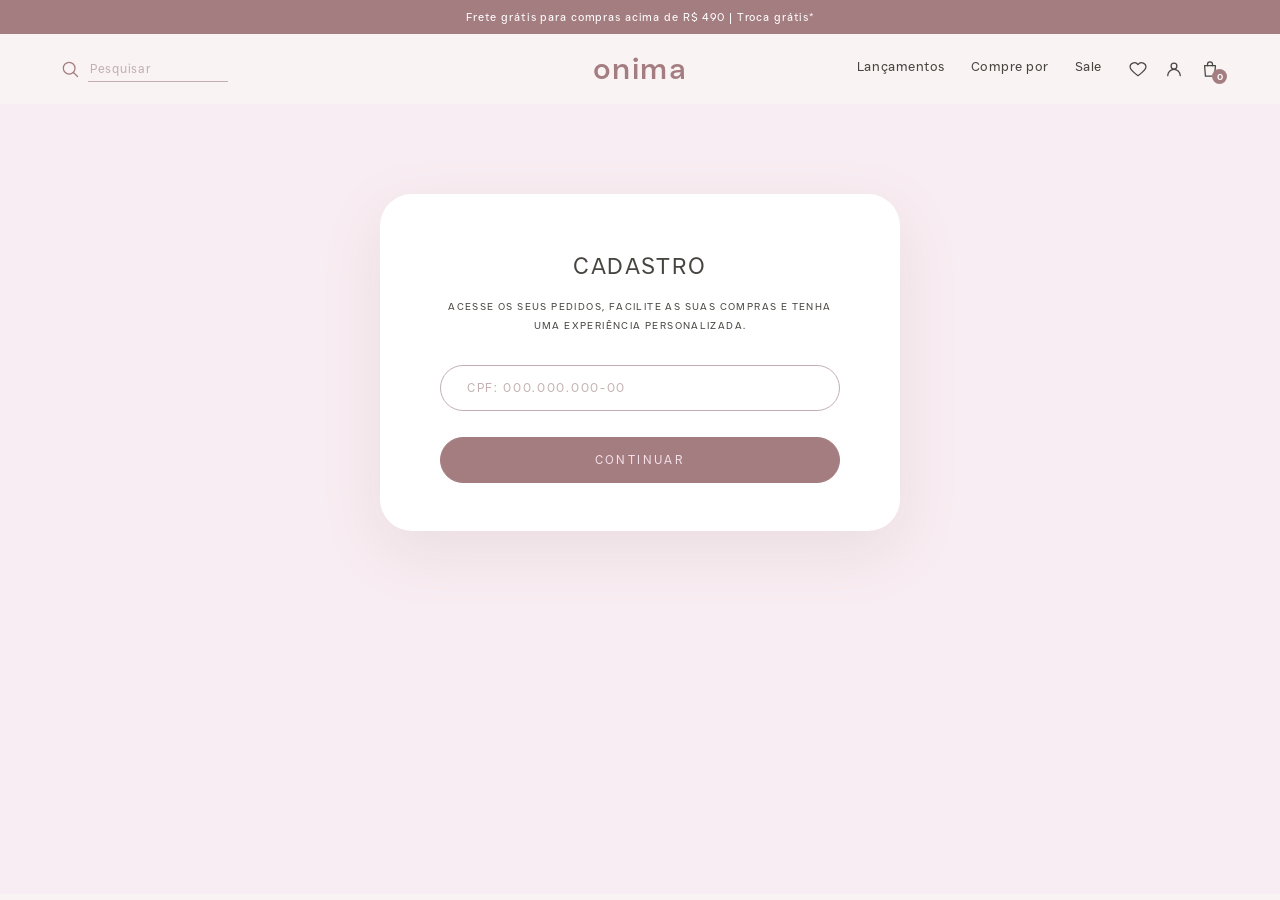
==== cadastro.html @ b6c3aeb2 "Site Onima - versao inicial" ====
<!DOCTYPE html>
<html lang="pt-BR">
<head>
  <meta charset="UTF-8">
  <meta name="viewport" content="width=device-width, initial-scale=1.0">
  <title>Cadastro — ONIMA</title>
  <meta name="description" content="Crie sua conta ONIMA e tenha uma experiência personalizada.">
  <link rel="icon" href="data:image/svg+xml,%3Csvg xmlns='http://www.w3.org/2000/svg' viewBox='0 0 32 32'%3E%3Ccircle cx='16' cy='16' r='13' fill='none' stroke='%23A47D80' stroke-width='3'/%3E%3C/svg%3E">
  <link rel="stylesheet" href="css/style.css">
</head>
<body>

  <!-- SECTION: announcement-bar -->
  <div class="on-topbar">Frete grátis para compras acima de R$ 490 | Troca grátis*</div>

  <!-- SECTION: header -->
  <header class="on-header">
    <div class="on-container on-header__inner">
      <div class="on-header__left">
        <button class="on-iconbtn on-burger" type="button" aria-label="Abrir menu" data-menu-open>
          <svg class="on-icon" viewBox="0 0 24 24" fill="none" stroke="currentColor" stroke-width="1.5" stroke-linecap="round"><line x1="4" y1="7" x2="20" y2="7"/><line x1="4" y1="12" x2="20" y2="12"/><line x1="4" y1="17" x2="20" y2="17"/></svg>
        </button>
        <form class="on-search" role="search" onsubmit="return false;">
          <button class="on-iconbtn" type="submit" aria-label="Pesquisar">
            <svg class="on-icon" viewBox="0 0 24 24" fill="none" stroke="currentColor" stroke-width="1.5" stroke-linecap="round"><circle cx="11" cy="11" r="7"/><line x1="16.5" y1="16.5" x2="21" y2="21"/></svg>
          </button>
          <input class="on-search__input" type="search" placeholder="Pesquisar" aria-label="Pesquisar">
        </form>
      </div>

      <a class="on-logo" href="index.html">onima</a>

      <div class="on-header__right">
        <nav class="on-nav" aria-label="Navegação principal">
          <a class="on-nav__link" href="drop.html">Lançamentos</a>
          <a class="on-nav__link" href="drop.html">Compre por</a>
          <a class="on-nav__link" href="drop.html">Sale</a>
        </nav>
        <div class="on-header__icons">
          <a class="on-iconbtn" href="#" aria-label="Favoritos">
            <svg class="on-icon" viewBox="0 0 24 24" fill="none" stroke="currentColor" stroke-width="1.5" stroke-linecap="round" stroke-linejoin="round"><path d="M12 20s-7.1-4.7-9.3-9.1A5.2 5.2 0 0 1 12 6.7a5.2 5.2 0 0 1 9.3 4.2C19.1 15.3 12 20 12 20z"/></svg>
          </a>
          <button class="on-iconbtn on-iconbtn--user" type="button" aria-label="Minha conta" data-drawer-open="account">
            <svg class="on-icon" viewBox="0 0 24 24" fill="none" stroke="currentColor" stroke-width="1.5" stroke-linecap="round"><circle cx="12" cy="8.5" r="3.5"/><path d="M4.5 20a7.5 7.5 0 0 1 15 0"/></svg>
          </button>
          <button class="on-iconbtn" type="button" aria-label="Sacola" data-drawer-open="cart">
            <svg class="on-icon" viewBox="0 0 24 24" fill="none" stroke="currentColor" stroke-width="1.5" stroke-linecap="round" stroke-linejoin="round"><path d="M5.5 8h13l-1 12.5h-11L5.5 8z"/><path d="M9 8V6.3a3 3 0 0 1 6 0V8"/></svg>
            <span class="on-cart-count">0</span>
          </button>
        </div>
      </div>
    </div>
  </header>

  <!-- SECTION: mobile-menu -->
  <div class="on-menu" aria-hidden="true">
    <div class="on-menu__head">
      <span class="on-menu__title">Menu</span>
      <button class="on-iconbtn on-menu__close" type="button" aria-label="Fechar menu" data-menu-close>
        <svg class="on-icon" viewBox="0 0 24 24" fill="none" stroke="currentColor" stroke-width="1.5" stroke-linecap="round"><line x1="5" y1="5" x2="19" y2="19"/><line x1="19" y1="5" x2="5" y2="19"/></svg>
      </button>
    </div>

    <div class="on-menu__body" data-accordion-group>
      <div class="on-accordion is-open">
        <button class="on-accordion__trigger" type="button">
          Coleção
          <svg class="on-icon on-icon--chevron" viewBox="0 0 24 24" fill="none" stroke="currentColor" stroke-width="1.5" stroke-linecap="round" stroke-linejoin="round"><path d="M6 9l6 6 6-6"/></svg>
        </button>
        <div class="on-accordion__panel">
          <div>
            <ul class="on-menu__links">
              <li><a href="drop.html">Ver tudo</a></li>
              <li><a href="drop.html">Leggings</a></li>
              <li><a href="drop.html">Tops</a></li>
              <li><a href="drop.html">Saias e Shorts</a></li>
              <li><a href="drop.html">Blusas</a></li>
              <li><a href="drop.html">Jaquetas</a></li>
            </ul>
            <a class="on-menu__banner" href="drop.html">
              <img src="assets/img/menu-drop.jpg" alt="Drop 01 — modelo de costas com body Onima">
              <span class="on-menu__banner-content">
                <span class="on-eyebrow">Drop 01</span>
                <span class="on-menu__banner-title">A forma, quando precisa, torna-se presença.</span>
                <span class="on-btn on-btn--outline-light">Explorar</span>
              </span>
            </a>
          </div>
        </div>
      </div>

      <div class="on-accordion">
        <button class="on-accordion__trigger" type="button">
          Lookbook
          <svg class="on-icon on-icon--chevron" viewBox="0 0 24 24" fill="none" stroke="currentColor" stroke-width="1.5" stroke-linecap="round" stroke-linejoin="round"><path d="M6 9l6 6 6-6"/></svg>
        </button>
        <div class="on-accordion__panel">
          <div>
            <ul class="on-menu__links">
              <li><a href="journal.html">Journal</a></li>
              <li><a href="sobre.html">Sobre a Onima</a></li>
            </ul>
          </div>
        </div>
      </div>

      <div class="on-accordion">
        <button class="on-accordion__trigger" type="button">
          Journal
          <svg class="on-icon on-icon--chevron" viewBox="0 0 24 24" fill="none" stroke="currentColor" stroke-width="1.5" stroke-linecap="round" stroke-linejoin="round"><path d="M6 9l6 6 6-6"/></svg>
        </button>
        <div class="on-accordion__panel">
          <div>
            <ul class="on-menu__links">
              <li><a href="journal.html">Movimento</a></li>
              <li><a href="journal.html">Arquitetura</a></li>
              <li><a href="journal.html">Cotidiano</a></li>
            </ul>
          </div>
        </div>
      </div>

      <div class="on-accordion">
        <button class="on-accordion__trigger" type="button">
          Sobre a Onima
          <svg class="on-icon on-icon--chevron" viewBox="0 0 24 24" fill="none" stroke="currentColor" stroke-width="1.5" stroke-linecap="round" stroke-linejoin="round"><path d="M6 9l6 6 6-6"/></svg>
        </button>
        <div class="on-accordion__panel">
          <div>
            <ul class="on-menu__links">
              <li><a href="sobre.html">Nossa história</a></li>
              <li><a href="sobre.html">Nossos tecidos</a></li>
            </ul>
          </div>
        </div>
      </div>

      <div class="on-accordion">
        <button class="on-accordion__trigger" type="button">
          Atendimento
          <svg class="on-icon on-icon--chevron" viewBox="0 0 24 24" fill="none" stroke="currentColor" stroke-width="1.5" stroke-linecap="round" stroke-linejoin="round"><path d="M6 9l6 6 6-6"/></svg>
        </button>
        <div class="on-accordion__panel">
          <div>
            <ul class="on-menu__links">
              <li><a href="#">Trocas e Devoluções</a></li>
              <li><a href="#">Perguntas Frequentes</a></li>
              <li><a href="#">Fale Conosco</a></li>
              <li><a href="#">Meus Pedidos</a></li>
            </ul>
          </div>
        </div>
      </div>
    </div>

    <div class="on-menu__footer">
      <a href="#">
        <svg class="on-icon" viewBox="0 0 24 24" fill="none" stroke="currentColor" stroke-width="1.5" stroke-linecap="round"><circle cx="11" cy="11" r="7"/><line x1="16.5" y1="16.5" x2="21" y2="21"/></svg>
        Busca
      </a>
      <a href="#" data-drawer-open="account">
        <svg class="on-icon" viewBox="0 0 24 24" fill="none" stroke="currentColor" stroke-width="1.5" stroke-linecap="round"><circle cx="12" cy="8.5" r="3.5"/><path d="M4.5 20a7.5 7.5 0 0 1 15 0"/></svg>
        Minha conta
      </a>
      <a href="#">
        <svg class="on-icon" viewBox="0 0 24 24" fill="none" stroke="currentColor" stroke-width="1.5" stroke-linecap="round" stroke-linejoin="round"><path d="M21 12a8 8 0 1 0-3.1 6.3L21 19l-.8-3.1A8 8 0 0 0 21 12z"/><line x1="9" y1="11" x2="15" y2="11"/></svg>
        Fale conosco
      </a>
    </div>
  </div>

  <main>

    <!-- SECTION: cadastro -->
    <section class="on-auth">
      <div class="on-auth__card" data-reveal>
        <h1 class="on-auth__title">Cadastro</h1>
        <p class="on-auth__sub">Acesse os seus pedidos, facilite as suas compras e tenha uma experiência personalizada.</p>
        <form class="on-auth__form" data-form="cadastro" novalidate>
          <input class="on-input-pill" type="text" name="cpf" inputmode="numeric" autocomplete="off" data-mask="cpf" placeholder="CPF: 000.000.000-00" aria-label="CPF">
          <p class="on-auth__error" role="alert"></p>
          <button class="on-btn on-btn--solid on-btn--pill on-auth__submit" type="submit">Continuar</button>
          <p class="on-auth__success" role="status">CPF validado com sucesso.</p>
        </form>
      </div>
    </section>

  </main>

  <!-- SECTION: overlay -->
  <div class="on-overlay" aria-hidden="true"></div>

  <!-- SECTION: drawer-sacola -->
  <aside class="on-drawer on-drawer--cart" data-drawer="cart" aria-hidden="true" aria-label="Resumo da sacola">
    <div class="on-drawer__head">
      <h2 class="on-drawer__title">Resumo da Sacola</h2>
      <button class="on-iconbtn" type="button" aria-label="Fechar" data-drawer-close>
        <svg class="on-icon" viewBox="0 0 24 24" fill="none" stroke="currentColor" stroke-width="1.5" stroke-linecap="round"><line x1="5" y1="5" x2="19" y2="19"/><line x1="19" y1="5" x2="5" y2="19"/></svg>
      </button>
    </div>
    <div class="on-cart__invite">
      <span class="on-cart__invite-icon" aria-hidden="true">
        <svg class="on-icon" viewBox="0 0 24 24" fill="none" stroke="currentColor" stroke-width="1.5" stroke-linecap="round" stroke-linejoin="round"><path d="M10 4H5.5v16H10"/><path d="M9 12h11"/><path d="M16.5 8.5 20 12l-3.5 3.5"/></svg>
      </span>
      <p>Entre ou cadastre-se para acessar sua sacola no app e no site com mais praticidade.</p>
    </div>
    <p class="on-cart__count-label">Sua sacola tem: <span data-cart-label>0 itens</span></p>
    <div class="on-cart__items" data-cart-items></div>
    <div class="on-cart__empty" data-cart-empty hidden>
      <p>Sua sacola está vazia.</p>
      <a class="on-btn on-btn--outline on-btn--pill" href="drop.html">Continuar comprando</a>
    </div>
    <div class="on-cart__footer">
      <div class="on-cart__subtotal">
        <span class="on-cart__subtotal-label">Subtotal</span>
        <span class="on-cart__subtotal-value" data-cart-subtotal>R$ 0,00</span>
      </div>
      <p class="on-cart__note">Você poderá <strong>calcular o frete</strong> e visualizar mais benefícios ao <strong>fechar o pedido</strong></p>
      <button class="on-btn on-btn--pill on-cart__checkout" type="button">Fechar o Pedido</button>
    </div>
    <div class="on-menu__footer">
      <a href="#">
        <svg class="on-icon" viewBox="0 0 24 24" fill="none" stroke="currentColor" stroke-width="1.5" stroke-linecap="round"><circle cx="11" cy="11" r="7"/><line x1="16.5" y1="16.5" x2="21" y2="21"/></svg>
        Busca
      </a>
      <a href="login.html">
        <svg class="on-icon" viewBox="0 0 24 24" fill="none" stroke="currentColor" stroke-width="1.5" stroke-linecap="round"><circle cx="12" cy="8.5" r="3.5"/><path d="M4.5 20a7.5 7.5 0 0 1 15 0"/></svg>
        Minha conta
      </a>
      <a href="#">
        <svg class="on-icon" viewBox="0 0 24 24" fill="none" stroke="currentColor" stroke-width="1.5" stroke-linecap="round" stroke-linejoin="round"><path d="M21 12a8 8 0 1 0-3.1 6.3L21 19l-.8-3.1A8 8 0 0 0 21 12z"/><line x1="9" y1="11" x2="15" y2="11"/></svg>
        Fale conosco
      </a>
    </div>
  </aside>

  <!-- SECTION: drawer-conta -->
  <aside class="on-drawer on-drawer--account" data-drawer="account" aria-hidden="true" aria-label="Entre ou cadastre-se">
    <div class="on-drawer__head on-drawer__head--end">
      <button class="on-iconbtn" type="button" aria-label="Fechar" data-drawer-close>
        <svg class="on-icon" viewBox="0 0 24 24" fill="none" stroke="currentColor" stroke-width="1.5" stroke-linecap="round"><line x1="5" y1="5" x2="19" y2="19"/><line x1="19" y1="5" x2="5" y2="19"/></svg>
      </button>
    </div>
    <div class="on-account__intro">
      <span class="on-account__avatar" aria-hidden="true">
        <svg class="on-icon" viewBox="0 0 24 24" fill="none" stroke="currentColor" stroke-width="1.5" stroke-linecap="round"><circle cx="12" cy="8.5" r="3.5"/><path d="M4.5 20a7.5 7.5 0 0 1 15 0"/></svg>
      </span>
      <div>
        <p class="on-account__title">Entre ou cadastre-se</p>
        <p class="on-account__sub">Seus pedidos, favoritos, conta...</p>
      </div>
    </div>
    <div class="on-account__actions">
      <a class="on-btn on-btn--solid on-btn--pill" href="login.html">Entrar</a>
      <a class="on-btn on-btn--outline on-btn--pill" href="cadastro.html">Criar conta</a>
    </div>
    <a class="on-account__banner" href="journal.html">
      <img src="assets/img/journal.jpg" alt="Onima Journal — bailarina na barra em foto preto e branco">
      <span class="on-account__banner-content">
        <span class="on-account__banner-title">Onima Journal</span>
        <span class="on-account__banner-text">Movimento, arquitetura e cotidiano.</span>
      </span>
    </a>
    <div class="on-drawer__accordions" data-accordion-group>
      <div class="on-accordion">
        <button class="on-accordion__trigger" type="button">
          Lookbook
          <svg class="on-icon on-icon--chevron" viewBox="0 0 24 24" fill="none" stroke="currentColor" stroke-width="1.5" stroke-linecap="round" stroke-linejoin="round"><path d="M6 9l6 6 6-6"/></svg>
        </button>
        <div class="on-accordion__panel">
          <div>
            <ul class="on-menu__links">
              <li><a href="journal.html">Journal</a></li>
              <li><a href="sobre.html">Sobre a Onima</a></li>
            </ul>
          </div>
        </div>
      </div>
      <div class="on-accordion">
        <button class="on-accordion__trigger" type="button">
          Journal
          <svg class="on-icon on-icon--chevron" viewBox="0 0 24 24" fill="none" stroke="currentColor" stroke-width="1.5" stroke-linecap="round" stroke-linejoin="round"><path d="M6 9l6 6 6-6"/></svg>
        </button>
        <div class="on-accordion__panel">
          <div>
            <ul class="on-menu__links">
              <li><a href="journal.html">Movimento</a></li>
              <li><a href="journal.html">Arquitetura</a></li>
              <li><a href="journal.html">Cotidiano</a></li>
            </ul>
          </div>
        </div>
      </div>
      <div class="on-accordion">
        <button class="on-accordion__trigger" type="button">
          Sobre a Onima
          <svg class="on-icon on-icon--chevron" viewBox="0 0 24 24" fill="none" stroke="currentColor" stroke-width="1.5" stroke-linecap="round" stroke-linejoin="round"><path d="M6 9l6 6 6-6"/></svg>
        </button>
        <div class="on-accordion__panel">
          <div>
            <ul class="on-menu__links">
              <li><a href="sobre.html">Nossa história</a></li>
              <li><a href="sobre.html">Nossos tecidos</a></li>
            </ul>
          </div>
        </div>
      </div>
      <div class="on-accordion">
        <button class="on-accordion__trigger" type="button">
          Atendimento
          <svg class="on-icon on-icon--chevron" viewBox="0 0 24 24" fill="none" stroke="currentColor" stroke-width="1.5" stroke-linecap="round" stroke-linejoin="round"><path d="M6 9l6 6 6-6"/></svg>
        </button>
        <div class="on-accordion__panel">
          <div>
            <ul class="on-menu__links">
              <li><a href="#">Trocas e Devoluções</a></li>
              <li><a href="#">Perguntas Frequentes</a></li>
              <li><a href="#">Fale Conosco</a></li>
              <li><a href="#">Meus Pedidos</a></li>
            </ul>
          </div>
        </div>
      </div>
    </div>
    <div class="on-menu__footer">
      <a href="#">
        <svg class="on-icon" viewBox="0 0 24 24" fill="none" stroke="currentColor" stroke-width="1.5" stroke-linecap="round"><circle cx="11" cy="11" r="7"/><line x1="16.5" y1="16.5" x2="21" y2="21"/></svg>
        Busca
      </a>
      <a href="login.html">
        <svg class="on-icon" viewBox="0 0 24 24" fill="none" stroke="currentColor" stroke-width="1.5" stroke-linecap="round"><circle cx="12" cy="8.5" r="3.5"/><path d="M4.5 20a7.5 7.5 0 0 1 15 0"/></svg>
        Minha conta
      </a>
      <a href="#">
        <svg class="on-icon" viewBox="0 0 24 24" fill="none" stroke="currentColor" stroke-width="1.5" stroke-linecap="round" stroke-linejoin="round"><path d="M21 12a8 8 0 1 0-3.1 6.3L21 19l-.8-3.1A8 8 0 0 0 21 12z"/><line x1="9" y1="11" x2="15" y2="11"/></svg>
        Fale conosco
      </a>
    </div>
  </aside>

  <script src="js/main.js"></script>
</body>
</html>
---- css/style.css ----
/* ============================================================
   ONIMA — style.css
   Paleta e tipografia da marca. Classes prefixadas com `on-`
   para portar com segurança para o tema da Nuvemshop.
   ============================================================ */

/* ---------- FONTES ---------- */
@font-face {
  font-family: 'JUST Sans';
  src: url('../assets/fonts/JUSTSans-ExLight.woff2') format('woff2'),
       url('../assets/fonts/JUSTSans-ExLight.woff') format('woff');
  font-weight: 200;
  font-style: normal;
  font-display: swap;
}
@font-face {
  font-family: 'JUST Sans';
  src: url('../assets/fonts/JUSTSans-Light.woff2') format('woff2'),
       url('../assets/fonts/JUSTSans-Light.woff') format('woff');
  font-weight: 300;
  font-style: normal;
  font-display: swap;
}
@font-face {
  font-family: 'JUST Sans';
  src: url('../assets/fonts/JUSTSans-Regular.woff2') format('woff2'),
       url('../assets/fonts/JUSTSans-Regular.woff') format('woff');
  font-weight: 400;
  font-style: normal;
  font-display: swap;
}
@font-face {
  font-family: 'JUST Sans';
  src: url('../assets/fonts/JUSTSans-Medium.woff2') format('woff2'),
       url('../assets/fonts/JUSTSans-Medium.woff') format('woff');
  font-weight: 500;
  font-style: normal;
  font-display: swap;
}
@font-face {
  font-family: 'JUST Sans';
  src: url('../assets/fonts/JUSTSans-SemiBold.woff2') format('woff2'),
       url('../assets/fonts/JUSTSans-SemiBold.woff') format('woff');
  font-weight: 600;
  font-style: normal;
  font-display: swap;
}
@font-face {
  font-family: 'JUST Sans';
  src: url('../assets/fonts/JUSTSans-Bold.woff2') format('woff2'),
       url('../assets/fonts/JUSTSans-Bold.woff') format('woff');
  font-weight: 700;
  font-style: normal;
  font-display: swap;
}
@font-face {
  font-family: 'JUST Sans';
  src: url('../assets/fonts/JUSTSans-ExBold.woff2') format('woff2'),
       url('../assets/fonts/JUSTSans-ExBold.woff') format('woff');
  font-weight: 800;
  font-style: normal;
  font-display: swap;
}
@font-face {
  font-family: 'Kalihan';
  src: url('../assets/fonts/Kalihan.otf') format('opentype'),
       url('../assets/fonts/Kalihan.ttf') format('truetype');
  font-weight: 400;
  font-style: normal;
  font-display: swap;
}

/* ---------- VARIÁVEIS ---------- */
:root {
  --soft-pink: #F6E1EA;
  --rosy: #A47D80;
  --onima: #C3AFB1;
  --off-white: #F9F4F3;
  --black: #474540;

  --font-sans: 'JUST Sans', 'Helvetica Neue', Arial, sans-serif;
  --font-script: 'Kalihan', cursive;

  --container: 1240px;
  --gutter: 40px;
  --section-y: 100px;
  --ease: 0.3s ease;
}

/* ---------- RESET / BASE ---------- */
*, *::before, *::after { box-sizing: border-box; }

html { scroll-behavior: smooth; }

body {
  margin: 0;
  font-family: var(--font-sans);
  font-size: 15px;
  font-weight: 400;
  line-height: 1.65;
  color: var(--black);
  background: var(--off-white);
  -webkit-font-smoothing: antialiased;
}

body.on-lock { overflow: hidden; }

img { display: block; max-width: 100%; }

a { color: inherit; text-decoration: none; transition: color var(--ease), opacity var(--ease); }

button {
  font-family: inherit;
  background: none;
  border: 0;
  padding: 0;
  cursor: pointer;
  color: inherit;
}

input {
  font-family: inherit;
}

h1, h2, h3, h4, p { margin: 0; }

.on-container {
  max-width: var(--container);
  margin: 0 auto;
  padding-left: var(--gutter);
  padding-right: var(--gutter);
}

.on-section { padding: var(--section-y) 0 0; }

.on-icon { display: block; width: 22px; height: 22px; }

/* Títulos de seção — caixa alta e espaçamento generoso */
.on-title {
  font-size: 24px;
  font-weight: 400;
  letter-spacing: 0.18em;
  text-transform: uppercase;
}

.on-eyebrow {
  font-size: 11px;
  font-weight: 500;
  letter-spacing: 0.25em;
  text-transform: uppercase;
}

/* Frases de destaque emocional — Kalihan */
.on-script {
  font-family: var(--font-script);
  font-weight: 400;
  line-height: 1.15;
}

/* Botões */
.on-btn {
  display: inline-flex;
  align-items: center;
  justify-content: center;
  gap: 10px;
  font-size: 12px;
  letter-spacing: 0.2em;
  text-transform: uppercase;
  padding: 12px 30px;
  transition: background var(--ease), color var(--ease), border-color var(--ease);
}

.on-btn--outline {
  border: 1px solid var(--rosy);
  color: var(--rosy);
  background: transparent;
}
.on-btn--outline:hover { background: var(--rosy); color: #fff; }

.on-btn--outline-light {
  border: 1px solid rgba(255, 255, 255, 0.85);
  color: #fff;
  background: transparent;
}
.on-btn--outline-light:hover { background: rgba(255, 255, 255, 0.92); color: var(--rosy); }

.on-btn--solid {
  background: var(--rosy);
  color: #fff;
  border: 1px solid var(--rosy);
}
.on-btn--solid:hover { background: #91696c; border-color: #91696c; }

.on-link-underline {
  font-size: 11px;
  letter-spacing: 0.18em;
  text-transform: uppercase;
  text-decoration: underline;
  text-underline-offset: 4px;
}
.on-link-underline:hover { color: var(--rosy); }

/* Animação de entrada das seções */
[data-reveal] {
  opacity: 0;
  transform: translateY(24px);
  transition: opacity 0.7s ease, transform 0.7s ease;
}
[data-reveal].is-visible {
  opacity: 1;
  transform: none;
}

@media (prefers-reduced-motion: reduce) {
  html { scroll-behavior: auto; }
  [data-reveal] { opacity: 1; transform: none; transition: none; }
}

/* ============================================================
   HEADER
   ============================================================ */
.on-topbar {
  background: var(--rosy);
  color: #fff;
  text-align: center;
  font-size: 11px;
  letter-spacing: 0.08em;
  padding: 8px 16px;
}

.on-header {
  position: sticky;
  top: 0;
  z-index: 60;
  background: var(--off-white);
  transition: background var(--ease), box-shadow var(--ease);
}

/* Header fixo: fundo Soft Pink translúcido ao rolar */
.on-header.is-scrolled {
  background: rgba(246, 225, 234, 0.82);
  -webkit-backdrop-filter: blur(10px);
  backdrop-filter: blur(10px);
  box-shadow: 0 1px 0 rgba(71, 69, 64, 0.05);
}

.on-header__inner {
  display: grid;
  grid-template-columns: 1fr auto 1fr;
  align-items: center;
  height: 70px;
}

.on-header__left {
  display: flex;
  align-items: center;
  gap: 12px;
}

.on-search {
  display: flex;
  align-items: center;
  gap: 8px;
  color: var(--black);
}
.on-search .on-icon { width: 18px; height: 18px; color: var(--rosy); }
.on-search__input {
  border: 0;
  border-bottom: 1px solid var(--onima);
  background: transparent;
  padding: 4px 2px;
  width: 140px;
  font-size: 12px;
  letter-spacing: 0.06em;
  color: var(--black);
  outline: none;
  transition: border-color var(--ease);
}
.on-search__input::placeholder { color: var(--onima); }
.on-search__input:focus { border-color: var(--rosy); }

.on-logo {
  font-size: 30px;
  font-weight: 500;
  letter-spacing: 0.05em;
  color: var(--rosy);
  text-transform: lowercase;
  line-height: 1;
}
.on-logo:hover { color: var(--rosy); opacity: 0.85; }

.on-header__right {
  display: flex;
  align-items: center;
  justify-content: flex-end;
  gap: 26px;
}

.on-nav {
  display: flex;
  align-items: center;
  gap: 26px;
}
.on-nav__link {
  font-size: 13px;
  letter-spacing: 0.04em;
  color: var(--black);
  padding-bottom: 3px;
  border-bottom: 1px solid transparent;
}
.on-nav__link:hover { color: var(--rosy); }
.on-nav__link.is-active {
  color: var(--rosy);
  border-bottom-color: var(--rosy);
}

.on-header__icons {
  display: flex;
  align-items: center;
  gap: 16px;
}

.on-iconbtn {
  position: relative;
  display: inline-flex;
  color: var(--black);
  transition: color var(--ease);
}
.on-iconbtn:hover { color: var(--rosy); }
.on-iconbtn .on-icon { width: 20px; height: 20px; }

.on-cart-count {
  position: absolute;
  right: -7px;
  bottom: -5px;
  min-width: 15px;
  height: 15px;
  padding: 0 3px;
  border-radius: 999px;
  background: var(--rosy);
  color: #fff;
  font-size: 9px;
  font-weight: 600;
  line-height: 15px;
  text-align: center;
}

.on-burger { display: none; }

/* ============================================================
   MENU MOBILE (overlay full-screen)
   ============================================================ */
.on-menu {
  position: fixed;
  inset: 0;
  z-index: 100;
  background: var(--off-white);
  display: flex;
  flex-direction: column;
  overflow-y: auto;
  visibility: hidden;
  opacity: 0;
  transform: translateX(-24px);
  transition: opacity 0.35s ease, transform 0.35s ease, visibility 0s linear 0.35s;
}
.on-menu.is-open {
  visibility: visible;
  opacity: 1;
  transform: none;
  transition: opacity 0.35s ease, transform 0.35s ease;
}

.on-menu__head {
  display: flex;
  align-items: center;
  justify-content: space-between;
  padding: 26px 24px 10px;
}
.on-menu__title {
  font-size: 16px;
  letter-spacing: 0.35em;
  text-transform: uppercase;
  color: var(--black);
}
.on-menu__close { color: var(--black); }
.on-menu__close .on-icon { width: 24px; height: 24px; }

.on-menu__body {
  padding: 0 24px;
  flex: 1;
}

.on-menu .on-accordion { border-bottom: 1px solid rgba(164, 125, 128, 0.28); }

.on-menu .on-accordion__trigger {
  display: flex;
  align-items: center;
  justify-content: space-between;
  width: 100%;
  padding: 20px 0;
  font-size: 22px;
  font-weight: 300;
  letter-spacing: 0.08em;
  text-transform: uppercase;
  color: var(--rosy);
  text-align: left;
}
.on-menu .on-accordion__trigger .on-icon {
  width: 18px;
  height: 18px;
  color: var(--rosy);
}

.on-menu__links {
  list-style: none;
  margin: 0;
  padding: 4px 0 18px;
}
.on-menu__links a {
  display: block;
  padding: 8px 0;
  font-size: 13px;
  letter-spacing: 0.16em;
  text-transform: uppercase;
  color: var(--black);
}
.on-menu__links a:hover { color: var(--rosy); }

.on-menu__banner {
  position: relative;
  margin: 6px 0 26px;
  overflow: hidden;
}
.on-menu__banner img {
  width: 100%;
  aspect-ratio: 223 / 100;
  object-fit: cover;
}
.on-menu__banner-content {
  position: absolute;
  inset: 0;
  display: flex;
  flex-direction: column;
  justify-content: center;
  gap: 12px;
  padding: 20px 24px;
  color: #fff;
}
.on-menu__banner-content .on-eyebrow { color: rgba(255, 255, 255, 0.9); }
.on-menu__banner-title {
  font-size: 19px;
  font-weight: 400;
  letter-spacing: 0.02em;
  line-height: 1.35;
  text-transform: uppercase;
  max-width: 300px;
}
.on-menu__banner-content .on-btn { align-self: flex-start; padding: 9px 22px; }

.on-menu__footer {
  background: var(--rosy);
  padding: 26px 24px 34px;
}
.on-menu__footer a {
  display: flex;
  align-items: center;
  gap: 12px;
  padding: 9px 0;
  color: #fff;
  font-size: 13px;
  letter-spacing: 0.18em;
  text-transform: uppercase;
}
.on-menu__footer .on-icon { width: 18px; height: 18px; }

/* ============================================================
   ACCORDION (comportamento genérico)
   ============================================================ */
.on-accordion__panel {
  display: grid;
  grid-template-rows: 0fr;
  transition: grid-template-rows 0.35s ease;
}
.on-accordion__panel > * { overflow: hidden; }
.on-accordion.is-open > .on-accordion__panel { grid-template-rows: 1fr; }

.on-accordion__trigger .on-icon--chevron { transition: transform 0.35s ease; }
.on-accordion.is-open > .on-accordion__trigger .on-icon--chevron { transform: rotate(180deg); }

/* ============================================================
   HERO
   ============================================================ */
.on-hero { position: relative; }

.on-hero__img {
  width: 100%;
  aspect-ratio: 2 / 1;
  max-height: 660px;
  object-fit: cover;
  object-position: center 20%;
}

/* Overlay suave para leitura do texto */
.on-hero::after {
  content: '';
  position: absolute;
  inset: 0;
  background: linear-gradient(90deg, rgba(249, 244, 243, 0.28) 0%, rgba(249, 244, 243, 0) 55%);
  pointer-events: none;
}

.on-hero--plain::after { content: none; }

.on-hero__content {
  position: absolute;
  z-index: 2;
  left: max(var(--gutter), calc((100% - var(--container)) / 2 + var(--gutter)));
  top: 50%;
  transform: translateY(-50%);
  max-width: 360px;
}

.on-hero__content .on-eyebrow { color: var(--black); }

.on-hero__title {
  font-size: 58px;
  color: var(--black);
  margin: 18px 0 20px;
}

.on-hero__text {
  font-size: 15px;
  color: #fff;
  max-width: 300px;
  margin-bottom: 30px;
}

/* ============================================================
   CARDS DE CATEGORIA
   ============================================================ */
.on-cats {
  display: grid;
  grid-template-columns: repeat(4, 1fr);
  gap: 26px;
}

.on-cat-card {
  display: flex;
  align-items: center;
  gap: 6px;
  background: var(--soft-pink);
  border-radius: 6px 60px 6px 6px; /* canto superior-direito arredondado grande */
  padding: 12px 16px;
  min-height: 128px;
  transition: background var(--ease), transform var(--ease);
}
.on-cat-card:hover { background: #f2d7e2; transform: translateY(-3px); }

.on-cat-card__media {
  flex: 0 0 44%;
  display: flex;
  align-items: center;
  justify-content: center;
  height: 104px;
}
.on-cat-card__media img {
  height: 100%;
  width: 100%;
  object-fit: contain;
  mix-blend-mode: multiply;
}

.on-cat-card__label {
  flex: 1;
  text-align: center;
  font-size: 11px;
  letter-spacing: 0.16em;
  text-transform: uppercase;
  color: var(--black);
}

/* ============================================================
   MANIFESTO
   ============================================================ */
.on-manifesto { text-align: center; }
.on-manifesto .on-title { color: var(--black); }
.on-manifesto__text {
  max-width: 560px;
  margin: 26px auto 0;
  color: var(--rosy);
  font-size: 15px;
}

/* ============================================================
   BANNERS (dupla + faixas)
   ============================================================ */
.on-duo {
  display: grid;
  grid-template-columns: 1fr 1fr;
  gap: 28px;
}

.on-banner {
  position: relative;
  display: block;
  overflow: hidden;
}
.on-banner img {
  width: 100%;
  aspect-ratio: 159 / 100;
  object-fit: cover;
  transition: transform 0.7s ease;
}
.on-banner:hover img { transform: scale(1.05); }

.on-banner__label {
  position: absolute;
  left: 0;
  right: 0;
  bottom: 9%;
  text-align: center;
  color: #fff;
  font-size: 20px;
  font-weight: 400;
  letter-spacing: 0.22em;
  text-transform: uppercase;
  text-shadow: 0 1px 14px rgba(71, 69, 64, 0.35);
}

/* Faixa horizontal (Do estúdio à cidade / Onima Journal) */
.on-strip {
  position: relative;
  overflow: hidden;
}
.on-strip__img {
  width: 100%;
  aspect-ratio: 9 / 2;
  object-fit: cover;
}
.on-strip::after {
  content: '';
  position: absolute;
  inset: 0;
  background: linear-gradient(90deg, rgba(71, 69, 64, 0.38) 0%, rgba(71, 69, 64, 0) 55%);
  pointer-events: none;
}
.on-strip__content {
  position: absolute;
  z-index: 2;
  left: 5%;
  top: 50%;
  transform: translateY(-50%);
  color: #fff;
  max-width: 420px;
}
.on-strip__title {
  font-size: 24px;
  font-weight: 400;
  letter-spacing: 0.2em;
  text-transform: uppercase;
}
.on-strip__text {
  margin-top: 12px;
  font-size: 14px;
  color: rgba(255, 255, 255, 0.92);
}
.on-strip__content .on-link-underline {
  display: inline-block;
  margin-top: 16px;
  color: #fff;
}
.on-strip__content .on-link-underline:hover { color: var(--soft-pink); }

/* ============================================================
   VITRINE DE PRODUTOS
   ============================================================ */
.on-script-title {
  font-family: var(--font-script);
  font-size: 42px;
  font-weight: 400;
  text-align: center;
  color: var(--black);
  line-height: 1.1;
}

.on-products {
  display: grid;
  grid-template-columns: repeat(4, 1fr);
  gap: 28px;
}

.on-product-card { display: block; }

.on-product-card__media { overflow: hidden; background: var(--soft-pink); }
.on-product-card__media img {
  width: 100%;
  aspect-ratio: 1 / 1;
  object-fit: cover;
  object-position: center 18%;
  transition: transform 0.7s ease;
}
.on-product-card:hover .on-product-card__media img { transform: scale(1.04); }

.on-product-card__name {
  margin-top: 16px;
  font-size: 11px;
  font-weight: 500;
  letter-spacing: 0.12em;
  text-transform: uppercase;
  color: var(--black);
}
.on-product-card:hover .on-product-card__name { color: var(--rosy); }

.on-product-card__price {
  margin-top: 6px;
  font-size: 13px;
  color: var(--onima);
}

.on-product-card__meta {
  margin-top: 6px;
  font-size: 10px;
  letter-spacing: 0.14em;
  text-transform: uppercase;
  color: var(--black);
}

/* ============================================================
   MATÉRIA E CONSTRUÇÃO (split 50/50)
   ============================================================ */
.on-split {
  display: grid;
  grid-template-columns: 1fr 1fr;
}
.on-split__img {
  width: 100%;
  height: 100%;
  object-fit: cover;
}
.on-split__content {
  background: var(--soft-pink);
  display: flex;
  flex-direction: column;
  align-items: center;
  justify-content: center;
  text-align: center;
  gap: 20px;
  padding: 72px 48px;
}
.on-split__content .on-eyebrow { color: var(--rosy); }
.on-split__title { font-size: 34px; color: var(--black); }
.on-split__text {
  max-width: 380px;
  font-size: 14px;
  color: var(--black);
}
.on-split__content .on-link-underline { color: var(--rosy); }

/* ============================================================
   NEWSLETTER
   ============================================================ */
.on-news {
  background: var(--rosy);
  color: #fff;
}
.on-news__inner {
  display: grid;
  grid-template-columns: minmax(220px, 1fr) minmax(300px, 1.4fr) auto;
  align-items: center;
  gap: 48px;
  padding-top: 56px;
  padding-bottom: 56px;
}
.on-news__title {
  font-size: 21px;
  font-weight: 400;
  letter-spacing: 0.22em;
  text-transform: uppercase;
  color: rgba(71, 69, 64, 0.55);
}
.on-news__text {
  margin-top: 12px;
  font-size: 14px;
  color: rgba(255, 255, 255, 0.92);
}
.on-news__form {
  display: flex;
  align-items: flex-end;
  gap: 22px;
  flex-wrap: wrap;
}
.on-news__input {
  flex: 1;
  min-width: 200px;
  background: transparent;
  border: 0;
  border-bottom: 1px solid rgba(255, 255, 255, 0.75);
  padding: 8px 2px;
  font-size: 12px;
  letter-spacing: 0.18em;
  color: #fff;
  outline: none;
}
.on-news__input::placeholder {
  color: rgba(255, 255, 255, 0.75);
  text-transform: uppercase;
}
.on-news__input:focus { border-color: #fff; }
.on-news__form .on-btn { padding: 10px 24px; }
.on-news__msg {
  margin-top: 14px;
  font-size: 12px;
  letter-spacing: 0.06em;
  color: #fff;
  visibility: hidden;
}
.on-news__msg.is-visible { visibility: visible; }
.on-news__msg.is-error { color: #ffd9d9; }
.on-news__mark { color: rgba(255, 255, 255, 0.85); }
.on-news__mark .on-icon { width: 62px; height: 62px; }

/* ============================================================
   FOOTER
   ============================================================ */
.on-footer { padding-top: var(--section-y); }

.on-footer__grid {
  display: grid;
  grid-template-columns: 1.5fr 1fr 1fr 1.2fr 0.8fr;
  gap: 40px;
}

.on-footer__logo {
  font-size: 52px;
  font-weight: 400;
  letter-spacing: 0.05em;
  color: var(--rosy);
  text-transform: lowercase;
  line-height: 1;
}

.on-footer__tagline {
  margin-top: 24px;
  font-size: 12px;
  letter-spacing: 0.18em;
  text-transform: uppercase;
  color: var(--rosy);
  line-height: 2;
  max-width: 280px;
}

.on-footer__col .on-accordion__trigger {
  display: flex;
  align-items: center;
  gap: 8px;
  font-size: 12px;
  font-weight: 500;
  letter-spacing: 0.14em;
  text-transform: uppercase;
  color: var(--black);
  padding: 0 0 16px;
  cursor: default;
  pointer-events: none;
}
.on-footer__col .on-icon--chevron { display: none; width: 14px; height: 14px; }

.on-footer__links {
  list-style: none;
  margin: 0;
  padding: 0;
}
.on-footer__links a {
  display: block;
  padding: 5px 0;
  font-size: 12.5px;
  color: var(--rosy);
}
.on-footer__links a:hover { color: var(--black); }

/* Desktop: painéis sempre abertos */
.on-footer__col .on-accordion__panel { grid-template-rows: 1fr; }

.on-footer__social {
  display: flex;
  gap: 10px;
  padding-top: 2px;
}
.on-footer__social a {
  display: inline-flex;
  align-items: center;
  justify-content: center;
  width: 30px;
  height: 30px;
  border-radius: 50%;
  background: #8f8b89;
  color: #fff;
  transition: background var(--ease);
}
.on-footer__social a:hover { background: var(--rosy); }
.on-footer__social .on-icon { width: 15px; height: 15px; }

.on-footer__bottom {
  margin-top: 70px;
  border-top: 1px solid rgba(164, 125, 128, 0.35);
}
.on-footer__bottom-inner {
  display: flex;
  align-items: center;
  justify-content: space-between;
  gap: 20px;
  flex-wrap: wrap;
  padding-top: 22px;
  padding-bottom: 26px;
  font-size: 10px;
  letter-spacing: 0.14em;
  text-transform: uppercase;
  color: var(--black);
}
.on-footer__bottom-inner a:hover { color: var(--rosy); }

/* ============================================================
   PÁGINA DE PRODUTO
   ============================================================ */
.on-pdp {
  display: grid;
  grid-template-columns: minmax(0, 1.55fr) minmax(320px, 1fr);
  gap: 56px;
  align-items: start;
  padding-top: 48px;
}

.on-pdp__gallery {
  display: grid;
  grid-template-columns: 1fr 1fr;
  gap: 14px;
}
.on-pdp__gallery img {
  width: 100%;
  aspect-ratio: 13 / 20;
  object-fit: cover;
}
.on-pdp__gallery img:last-child { background: var(--soft-pink); }

.on-pdp__name {
  font-size: 16px;
  font-weight: 500;
  letter-spacing: 0.1em;
  text-transform: uppercase;
}

.on-pdp__price {
  margin-top: 10px;
  font-size: 16px;
  color: var(--onima);
}

.on-pdp__row {
  display: flex;
  align-items: center;
  gap: 14px;
  margin-top: 22px;
}
.on-pdp__row-label {
  font-size: 11px;
  letter-spacing: 0.14em;
  text-transform: uppercase;
}

.on-swatches { display: flex; gap: 10px; }
.on-swatch {
  width: 22px;
  height: 22px;
  border-radius: 50%;
  border: 1px solid rgba(71, 69, 64, 0.15);
  transition: box-shadow var(--ease), transform var(--ease);
}
.on-swatch:hover { transform: scale(1.1); }
.on-swatch.is-active {
  box-shadow: 0 0 0 2px var(--off-white), 0 0 0 3.5px var(--rosy);
}

.on-sizes { display: flex; gap: 10px; }
.on-size {
  width: 36px;
  height: 36px;
  border-radius: 50%;
  border: 1px solid var(--onima);
  font-size: 12px;
  letter-spacing: 0.04em;
  color: var(--rosy);
  display: inline-flex;
  align-items: center;
  justify-content: center;
  transition: background var(--ease), color var(--ease), border-color var(--ease);
}
.on-size:hover { border-color: var(--rosy); }
.on-size.is-active {
  background: var(--rosy);
  border-color: var(--rosy);
  color: #fff;
}

.on-pdp__links {
  display: flex;
  align-items: center;
  justify-content: space-between;
  gap: 16px;
  margin-top: 22px;
}
.on-pdp__links a { font-size: 11px; letter-spacing: 0.08em; }
.on-pdp__links a:first-child { text-decoration: underline; text-underline-offset: 3px; }
.on-pdp__links a:last-child { color: var(--rosy); }
.on-pdp__links a:hover { color: var(--rosy); }

.on-pdp__add {
  width: 100%;
  margin-top: 26px;
  padding: 15px 28px;
  font-size: 12px;
}
.on-pdp__add .on-icon { width: 18px; height: 18px; }
.on-pdp__add.is-added { background: #91696c; border-color: #91696c; }

.on-pdp__accordions { margin-top: 28px; }
.on-pdp__accordions .on-accordion { border-bottom: 1px solid var(--onima); }
.on-pdp__accordions .on-accordion__trigger {
  display: flex;
  align-items: center;
  justify-content: space-between;
  width: 100%;
  padding: 16px 0;
  font-size: 13px;
  letter-spacing: 0.12em;
  text-transform: uppercase;
  color: var(--rosy);
  text-align: left;
}
.on-pdp__accordions .on-accordion__trigger .on-icon { width: 15px; height: 15px; }
.on-pdp__acc-content {
  padding: 2px 0 18px;
  font-size: 13.5px;
  color: var(--black);
}
.on-pdp__acc-content p { margin-bottom: 8px; }

.on-cep {
  display: flex;
  gap: 12px;
  align-items: flex-end;
}
.on-cep input {
  flex: 1;
  border: 0;
  border-bottom: 1px solid var(--onima);
  background: transparent;
  padding: 6px 2px;
  font-size: 13px;
  letter-spacing: 0.1em;
  outline: none;
}
.on-cep input:focus { border-color: var(--rosy); }
.on-cep .on-btn { padding: 8px 18px; }

/* ============================================================
   CARROSSEL
   ============================================================ */
.on-carousel { position: relative; }

.on-carousel__track {
  display: flex;
  gap: 28px;
  overflow-x: auto;
  scroll-snap-type: x mandatory;
  scrollbar-width: none;
  -webkit-overflow-scrolling: touch;
}
.on-carousel__track::-webkit-scrollbar { display: none; }
.on-carousel__track > * {
  flex: 0 0 calc((100% - 84px) / 4);
  scroll-snap-align: start;
}
.on-carousel__track.is-dragging { scroll-snap-type: none; cursor: grabbing; user-select: none; }

.on-carousel__btn {
  position: absolute;
  top: 38%;
  transform: translateY(-50%);
  z-index: 3;
  width: 40px;
  height: 40px;
  display: inline-flex;
  align-items: center;
  justify-content: center;
  color: var(--rosy);
  background: rgba(249, 244, 243, 0.85);
  border-radius: 50%;
  transition: background var(--ease);
}
.on-carousel__btn:hover { background: var(--soft-pink); }
.on-carousel__btn--prev { left: -10px; }
.on-carousel__btn--next { right: -10px; }
.on-carousel__btn .on-icon { width: 20px; height: 20px; }

/* ============================================================
   PÁGINA DROP
   ============================================================ */
.on-drop-grid {
  display: grid;
  grid-template-columns: repeat(4, 1fr);
  gap: 28px 28px;
  row-gap: 56px;
}

/* ============================================================
   RESPONSIVO — TABLET (≤1024px)
   ============================================================ */
@media (max-width: 1024px) {
  :root {
    --gutter: 28px;
    --section-y: 80px;
  }

  .on-nav { display: none; }

  .on-hero__title { font-size: 46px; }

  .on-cats { gap: 18px; }
  .on-cat-card { min-height: 108px; border-radius: 6px 44px 6px 6px; }
  .on-cat-card__media { height: 84px; }

  .on-products,
  .on-drop-grid { grid-template-columns: repeat(3, 1fr); gap: 20px; }
  .on-drop-grid { row-gap: 44px; }

  .on-carousel__track > * { flex-basis: calc((100% - 56px) / 3); }

  .on-news__inner { grid-template-columns: 1fr 1.3fr; }
  .on-news__mark { display: none; }

  .on-footer__grid { grid-template-columns: 1fr 1fr 1fr; }
  .on-footer__brand { grid-column: 1 / -1; }

  .on-pdp { grid-template-columns: 1fr 1fr; gap: 36px; }
}

/* ============================================================
   RESPONSIVO — MOBILE (≤768px)
   ============================================================ */
@media (max-width: 768px) {
  :root {
    --gutter: 20px;
    --section-y: 64px;
  }

  /* Header mobile: hambúrguer + busca | logo | coração + sacola */
  .on-burger { display: inline-flex; }
  .on-search__input { display: none; }
  .on-search { color: var(--black); }
  .on-search .on-icon { width: 20px; height: 20px; color: var(--black); }
  .on-iconbtn--user { display: none; }
  .on-logo { font-size: 26px; }
  .on-header__inner { height: 62px; }
  .on-header__icons { gap: 14px; }

  /* Hero mobile: texto centralizado sobre a imagem */
  .on-hero__img {
    aspect-ratio: 39 / 35;
    max-height: none;
    object-position: 62% top;
  }
  .on-hero::after {
    background: linear-gradient(180deg, rgba(71, 69, 64, 0) 30%, rgba(71, 69, 64, 0.22) 100%);
  }
  .on-hero__content {
    left: 50%;
    top: auto;
    bottom: 7%;
    transform: translateX(-50%);
    width: min(92%, 420px);
    max-width: none;
    text-align: center;
    display: flex;
    flex-direction: column;
    align-items: center;
  }
  .on-hero__content .on-eyebrow { color: #fff; }
  .on-hero__title { font-size: 44px; color: #fff; margin: 14px 0 12px; }
  .on-hero__text { max-width: 300px; margin-bottom: 22px; }
  .on-hero .on-btn--outline { border-color: rgba(255, 255, 255, 0.9); color: #fff; }
  .on-hero .on-btn--outline:hover { background: rgba(255, 255, 255, 0.92); color: var(--rosy); }

  /* Categorias: carrossel horizontal com miniaturas circulares */
  .on-cats {
    display: flex;
    gap: 8px;
    overflow-x: auto;
    scroll-snap-type: x mandatory;
    scrollbar-width: none;
    padding-bottom: 6px;
  }
  .on-cats::-webkit-scrollbar { display: none; }
  .on-cat-card {
    flex: 0 0 38%;
    scroll-snap-align: start;
    flex-direction: column;
    justify-content: flex-start;
    gap: 14px;
    background: transparent;
    border-radius: 0;
    padding: 8px 4px;
    min-height: 0;
  }
  .on-cat-card:hover { background: transparent; transform: none; }
  .on-cat-card__media {
    flex: 0 0 auto;
    width: 118px;
    height: 118px;
    border-radius: 50%;
    background: var(--soft-pink);
    overflow: hidden;
    padding: 14px;
  }
  .on-cat-card__media img { object-fit: contain; }
  .on-cat-card__label { flex: 0 0 auto; font-size: 10.5px; }

  .on-title { font-size: 19px; }
  .on-script-title { font-size: 34px; }

  /* Banners duplos empilhados */
  .on-duo { grid-template-columns: 1fr; gap: 22px; }
  .on-banner img { aspect-ratio: 1 / 1.02; }
  .on-banner__label { bottom: auto; top: 50%; transform: translateY(-50%); font-size: 19px; }

  .on-strip__img { aspect-ratio: 16 / 7; }
  .on-strip__title { font-size: 18px; letter-spacing: 0.16em; }
  .on-strip__text { font-size: 13px; }

  /* Grid de produtos 2 colunas */
  .on-products,
  .on-drop-grid { grid-template-columns: repeat(2, 1fr); gap: 16px; }
  .on-drop-grid { row-gap: 36px; }

  .on-split { grid-template-columns: 1fr; }
  .on-split__img { aspect-ratio: 16 / 10; height: auto; }
  .on-split__content { padding: 56px 28px; }
  .on-split__title { font-size: 29px; }

  .on-news__inner {
    grid-template-columns: 1fr;
    gap: 30px;
    padding-top: 48px;
    padding-bottom: 48px;
  }
  .on-news__mark { display: block; justify-self: end; margin-top: -8px; }

  /* Footer mobile: logo centralizado + colunas em accordion */
  .on-footer__grid { grid-template-columns: 1fr; gap: 0; }
  .on-footer__brand {
    text-align: center;
    display: flex;
    flex-direction: column;
    align-items: center;
    margin-bottom: 40px;
  }
  .on-footer__col { border-bottom: 1px solid rgba(164, 125, 128, 0.25); }
  .on-footer__col:first-of-type { border-top: 1px solid rgba(164, 125, 128, 0.25); }
  .on-footer__col .on-accordion__trigger {
    justify-content: center;
    padding: 18px 0;
    pointer-events: auto;
    cursor: pointer;
  }
  .on-footer__col .on-icon--chevron { display: block; }
  .on-footer__col .on-accordion__panel { grid-template-rows: 0fr; }
  .on-footer__col.is-open .on-accordion__panel { grid-template-rows: 1fr; }
  .on-footer__links { text-align: center; padding-bottom: 8px; }
  .on-footer__links a { padding: 7px 0; }

  .on-footer__social-wrap {
    border-bottom: 0 !important;
    padding: 26px 0 4px;
    display: flex;
    justify-content: center;
  }
  .on-footer__social { justify-content: center; }

  .on-footer__bottom { margin-top: 44px; }
  .on-footer__bottom-inner {
    flex-direction: column;
    gap: 10px;
    text-align: center;
  }

  /* Produto */
  .on-pdp { grid-template-columns: 1fr; gap: 36px; padding-top: 28px; }
  .on-pdp__gallery { gap: 10px; }

  /* Carrossel: 2 itens por tela + setas */
  .on-carousel__track { gap: 16px; }
  .on-carousel__track > * { flex-basis: calc((100% - 16px) / 1.6); }
  .on-carousel__btn--prev { left: -6px; }
  .on-carousel__btn--next { right: -6px; }
}

/* ============================================================
   BOTÕES PILL (novo padrão: login, cadastro, drawers)
   ============================================================ */
.on-btn--pill { border-radius: 999px; }

.on-btn--pill.on-btn--solid { color: var(--soft-pink); }

/* ============================================================
   OVERLAY + DRAWERS (base compartilhada)
   ============================================================ */
.on-overlay {
  position: fixed;
  inset: 0;
  z-index: 90;
  background: rgba(71, 69, 64, 0.45);
  opacity: 0;
  visibility: hidden;
  transition: opacity 0.35s ease, visibility 0s linear 0.35s;
}
.on-overlay.is-open {
  opacity: 1;
  visibility: visible;
  transition: opacity 0.35s ease;
}

.on-drawer {
  position: fixed;
  top: 0;
  right: 0;
  bottom: 0;
  z-index: 95;
  width: min(640px, 44vw);
  background: var(--off-white);
  display: flex;
  flex-direction: column;
  overflow-y: auto;
  transform: translateX(100%);
  visibility: hidden;
  transition: transform 0.35s ease, visibility 0s linear 0.35s;
  box-shadow: -14px 0 44px rgba(71, 69, 64, 0.14);
}
.on-drawer.is-open {
  transform: none;
  visibility: visible;
  transition: transform 0.35s ease;
}

.on-drawer__head {
  display: flex;
  align-items: center;
  justify-content: space-between;
  gap: 16px;
  padding: 26px 34px 18px;
  border-bottom: 1px solid rgba(164, 125, 128, 0.25);
}
.on-drawer__head--end { justify-content: flex-end; }
.on-drawer__title {
  font-size: 20px;
  font-weight: 400;
  letter-spacing: 0.12em;
  text-transform: uppercase;
  color: var(--onima);
}
.on-drawer__head .on-icon { width: 22px; height: 22px; }

/* Accordions dentro dos drawers (mesmo estilo do menu mobile) */
.on-drawer__accordions { padding: 6px 34px 20px; }
.on-drawer__accordions .on-accordion { border-bottom: 1px solid rgba(164, 125, 128, 0.28); }
.on-drawer__accordions .on-accordion__trigger {
  display: flex;
  align-items: center;
  justify-content: space-between;
  width: 100%;
  padding: 18px 0;
  font-size: 19px;
  font-weight: 300;
  letter-spacing: 0.08em;
  text-transform: uppercase;
  color: var(--rosy);
  text-align: left;
}
.on-drawer__accordions .on-accordion__trigger .on-icon { width: 16px; height: 16px; }
.on-drawer__accordions .on-menu__links a { padding: 7px 0; }

/* Faixa rosy inferior dos drawers: apenas no mobile */
.on-drawer .on-menu__footer { display: none; }
.on-drawer--account .on-menu__footer { margin-top: auto; }
.on-drawer--cart .on-cart__footer[hidden] ~ .on-menu__footer { margin-top: auto; }

/* ============================================================
   DRAWER DA SACOLA
   ============================================================ */
.on-cart__invite {
  display: flex;
  align-items: center;
  gap: 18px;
  padding: 24px 34px;
  border-bottom: 1px solid rgba(164, 125, 128, 0.25);
}
.on-cart__invite-icon {
  flex: 0 0 48px;
  height: 48px;
  border-radius: 50%;
  background: var(--rosy);
  color: #fff;
  display: inline-flex;
  align-items: center;
  justify-content: center;
}
.on-cart__invite-icon .on-icon { width: 20px; height: 20px; }
.on-cart__invite p {
  font-size: 11.5px;
  letter-spacing: 0.12em;
  text-transform: uppercase;
  line-height: 1.8;
}

.on-cart__count-label {
  padding: 22px 34px 4px;
  font-size: 12.5px;
  letter-spacing: 0.14em;
  text-transform: uppercase;
}

.on-cart__items { padding: 4px 34px 20px; }

.on-cart-item {
  display: flex;
  gap: 20px;
  padding: 16px 0;
}
.on-cart-item__thumb {
  flex: 0 0 104px;
  width: 104px;
  height: 104px;
  object-fit: cover;
  object-position: center 18%;
  background: var(--soft-pink);
}
.on-cart-item__name {
  font-size: 12.5px;
  font-weight: 500;
  letter-spacing: 0.1em;
  text-transform: uppercase;
}
.on-cart-item__price {
  margin-top: 5px;
  font-size: 13px;
  color: var(--onima);
}
.on-cart-item__meta {
  margin-top: 8px;
  font-size: 11.5px;
  letter-spacing: 0.08em;
  text-transform: uppercase;
  line-height: 1.7;
}
.on-cart-item__controls {
  display: flex;
  align-items: center;
  gap: 14px;
  margin-top: 12px;
}
.on-cart-item__qty {
  min-width: 74px;
  padding: 8px 12px;
  border: 1px solid var(--onima);
  border-radius: 2px;
  background: transparent;
  font-family: inherit;
  font-size: 13px;
  color: var(--rosy);
  cursor: pointer;
}
.on-cart-item__remove {
  font-size: 10px;
  letter-spacing: 0.12em;
  text-transform: uppercase;
  color: var(--rosy);
  text-decoration: underline;
  text-underline-offset: 3px;
}
.on-cart-item__remove:hover { color: var(--black); }

.on-cart__empty {
  padding: 48px 34px;
  text-align: center;
}
.on-cart__empty p {
  font-size: 12.5px;
  letter-spacing: 0.14em;
  text-transform: uppercase;
  margin-bottom: 24px;
}

.on-cart__footer {
  margin-top: auto;
  background: var(--rosy);
  color: #fff;
  padding: 28px 34px 26px;
}
.on-cart__subtotal {
  display: flex;
  align-items: baseline;
  justify-content: space-between;
  gap: 16px;
}
.on-cart__subtotal-label {
  font-size: 19px;
  letter-spacing: 0.14em;
  text-transform: uppercase;
  color: rgba(255, 255, 255, 0.9);
}
.on-cart__subtotal-value { font-size: 22px; letter-spacing: 0.04em; }
.on-cart__note {
  margin-top: 16px;
  font-size: 11px;
  letter-spacing: 0.1em;
  text-transform: uppercase;
  line-height: 1.9;
  color: rgba(255, 255, 255, 0.85);
}
.on-cart__note strong { font-weight: 600; color: #fff; }
.on-cart__checkout {
  width: 100%;
  margin-top: 20px;
  padding: 15px 28px;
  border: 0;
  background: rgba(71, 69, 64, 0.22);
  color: rgba(255, 255, 255, 0.85);
  font-size: 14px;
  letter-spacing: 0.14em;
}
.on-cart__checkout:hover { background: rgba(71, 69, 64, 0.32); color: #fff; }

/* ============================================================
   DRAWER DE CONTA
   ============================================================ */
.on-account__intro {
  display: flex;
  align-items: center;
  gap: 20px;
  padding: 26px 34px 24px;
}
.on-account__avatar {
  flex: 0 0 66px;
  height: 66px;
  border-radius: 50%;
  background: var(--soft-pink);
  color: var(--rosy);
  display: inline-flex;
  align-items: center;
  justify-content: center;
}
.on-account__avatar .on-icon { width: 30px; height: 30px; }
.on-account__title {
  font-size: 21px;
  font-weight: 400;
  letter-spacing: 0.06em;
  text-transform: uppercase;
  color: var(--onima);
}
.on-account__sub {
  margin-top: 6px;
  font-size: 10.5px;
  letter-spacing: 0.14em;
  text-transform: uppercase;
  color: var(--black);
}
.on-account__actions {
  display: flex;
  gap: 14px;
  padding: 0 34px 30px;
}
.on-account__actions .on-btn { flex: 1; padding: 13px 20px; }

.on-account__banner {
  display: none;
  position: relative;
  overflow: hidden;
}
.on-account__banner img {
  width: 100%;
  aspect-ratio: 223 / 76;
  object-fit: cover;
}
.on-account__banner-content {
  position: absolute;
  inset: 0;
  display: flex;
  flex-direction: column;
  justify-content: center;
  gap: 8px;
  padding: 20px 26px;
  color: #fff;
  background: linear-gradient(90deg, rgba(71, 69, 64, 0.35) 0%, rgba(71, 69, 64, 0) 60%);
}
.on-account__banner-title {
  font-size: 17px;
  letter-spacing: 0.18em;
  text-transform: uppercase;
}
.on-account__banner-text { font-size: 12.5px; }

/* ============================================================
   PÁGINAS LOGIN / CADASTRO
   ============================================================ */
.on-auth {
  background: #F8EDF2;
  min-height: calc(100vh - 110px);
  display: grid;
  place-items: start center;
  padding: 90px var(--gutter) 120px;
}
.on-auth__card {
  width: min(520px, 100%);
  background: #fff;
  border-radius: 32px;
  padding: 56px 60px 48px;
  text-align: center;
  box-shadow: 0 20px 60px rgba(164, 125, 128, 0.14);
}
.on-auth__title {
  font-size: 23px;
  font-weight: 400;
  letter-spacing: 0.06em;
  text-transform: uppercase;
  line-height: 1.45;
  color: var(--black);
}
.on-auth__sub {
  margin-top: 14px;
  font-size: 10px;
  letter-spacing: 0.14em;
  text-transform: uppercase;
  line-height: 1.9;
  color: var(--black);
}
.on-auth__form { margin-top: 30px; }
.on-input-pill {
  display: block;
  width: 100%;
  border: 1px solid var(--onima);
  border-radius: 999px;
  background: transparent;
  padding: 14px 26px;
  font-size: 12px;
  letter-spacing: 0.14em;
  text-transform: uppercase;
  color: var(--black);
  outline: none;
  transition: border-color var(--ease);
}
.on-input-pill::placeholder { color: var(--onima); }
.on-input-pill:focus { border-color: var(--rosy); }
.on-input-pill + .on-input-pill { margin-top: 14px; }
.on-auth__forgot {
  display: inline-block;
  margin: 12px 0 0 10px;
  font-size: 9.5px;
  letter-spacing: 0.12em;
  text-transform: uppercase;
  color: var(--black);
  align-self: flex-start;
  float: left;
}
.on-auth__forgot:hover { color: var(--rosy); }
.on-auth__error {
  display: none;
  margin: 12px 0 0 10px;
  font-size: 11px;
  letter-spacing: 0.04em;
  color: #B3565E;
  text-align: left;
}
.on-auth__error.is-visible { display: block; }
.on-auth__success {
  display: none;
  margin-top: 14px;
  font-size: 11px;
  letter-spacing: 0.06em;
  color: var(--rosy);
}
.on-auth__success.is-visible { display: block; }
.on-auth__submit {
  width: 100%;
  margin-top: 26px;
  padding: 14px 28px;
  clear: both;
}
.on-auth__alt {
  display: inline-block;
  margin-top: 20px;
  font-size: 9.5px;
  letter-spacing: 0.12em;
  text-transform: uppercase;
  color: var(--black);
}
.on-auth__alt a {
  text-decoration: underline;
  text-underline-offset: 3px;
}
.on-auth__alt a:hover { color: var(--rosy); }

/* ============================================================
   PÁGINA JOURNAL
   ============================================================ */
.on-journal-hero { position: relative; overflow: hidden; }
.on-journal-hero img {
  width: 100%;
  aspect-ratio: 16 / 5;
  object-fit: cover;
}
.on-journal-hero::after {
  content: '';
  position: absolute;
  inset: 0;
  background: linear-gradient(180deg, rgba(71, 69, 64, 0) 45%, rgba(71, 69, 64, 0.3) 100%);
  pointer-events: none;
}
.on-journal-hero__title {
  position: absolute;
  z-index: 2;
  left: max(var(--gutter), calc((100% - var(--container)) / 2 + var(--gutter)));
  bottom: 11%;
  color: #fff;
  font-size: 26px;
  font-weight: 400;
  letter-spacing: 0.2em;
  text-transform: uppercase;
}

.on-journal-grid {
  display: grid;
  grid-template-columns: repeat(3, 1fr);
  gap: 64px 30px;
}

.on-post-card { display: block; }
.on-post-card__media { display: block; overflow: hidden; background: var(--soft-pink); }
.on-post-card__media img {
  width: 100%;
  aspect-ratio: 10 / 7;
  object-fit: cover;
  transition: transform 0.7s ease;
}
.on-post-card:hover .on-post-card__media img { transform: scale(1.04); }
.on-post-card__title {
  margin-top: 20px;
  font-size: 15px;
  font-weight: 400;
  letter-spacing: 0.1em;
  text-transform: uppercase;
  color: var(--rosy);
}
.on-post-card__excerpt {
  margin-top: 10px;
  font-size: 11px;
  letter-spacing: 0.06em;
  text-transform: uppercase;
  line-height: 1.85;
  color: var(--black);
}
.on-post-card__btn {
  display: inline-block;
  margin-top: 16px;
  padding: 7px 16px;
  border: 1px solid var(--rosy);
  color: var(--rosy);
  font-size: 10px;
  letter-spacing: 0.14em;
  text-transform: uppercase;
  transition: background var(--ease), color var(--ease);
}
.on-post-card:hover .on-post-card__btn { background: var(--rosy); color: #fff; }

/* ============================================================
   PÁGINA JOURNAL POST
   ============================================================ */
.on-post__hero {
  width: 100%;
  aspect-ratio: 16 / 7;
  object-fit: cover;
}
.on-post__title {
  margin: 44px 0 30px;
  font-size: 30px;
  font-weight: 400;
  line-height: 1.35;
  color: var(--rosy);
  max-width: 760px;
}
.on-post__body p {
  font-size: 12.5px;
  letter-spacing: 0.05em;
  text-transform: uppercase;
  line-height: 1.95;
  margin-bottom: 30px;
  color: var(--black);
}

/* ============================================================
   PÁGINA SOBRE A ONIMA
   ============================================================ */
.on-sobre__title {
  text-align: center;
  font-size: 25px;
  font-weight: 400;
  letter-spacing: 0.16em;
  text-transform: uppercase;
  color: var(--rosy);
}
.on-sobre__text {
  max-width: 560px;
  margin: 0 auto 36px;
  text-align: center;
  font-size: 11.5px;
  letter-spacing: 0.08em;
  text-transform: uppercase;
  line-height: 2.05;
  color: var(--black);
}
.on-sobre__imgs {
  display: grid;
  grid-template-columns: 1fr 1fr;
  gap: 30px;
  max-width: 980px;
  margin: 70px auto;
}
.on-sobre__imgs img {
  width: 100%;
  aspect-ratio: 4 / 5;
  object-fit: cover;
  background: #F1EEEA;
}
.on-sobre__close { text-align: center; }
.on-sobre__logo {
  display: inline-block;
  font-size: 44px;
  font-weight: 400;
  letter-spacing: 0.05em;
  text-transform: lowercase;
  color: var(--rosy);
  line-height: 1;
}
.on-sobre__signature {
  margin-top: 14px;
  font-family: var(--font-script);
  font-size: 30px;
  color: var(--black);
}

/* ============================================================
   RESPONSIVO — novos componentes
   ============================================================ */
@media (max-width: 1024px) {
  .on-drawer { width: min(560px, 62vw); }
  .on-journal-grid { grid-template-columns: repeat(2, 1fr); gap: 48px 22px; }
}

@media (max-width: 768px) {
  .on-drawer { width: 100%; box-shadow: none; }
  .on-drawer .on-menu__footer { display: block; }
  .on-account__banner { display: block; }

  .on-cart__invite,
  .on-cart__count-label,
  .on-cart__items,
  .on-cart__footer,
  .on-account__intro,
  .on-account__actions { padding-left: 24px; padding-right: 24px; }
  .on-drawer__head { padding-left: 24px; padding-right: 24px; }
  .on-drawer__accordions { padding-left: 24px; padding-right: 24px; }

  .on-auth { padding: 48px var(--gutter) 80px; }
  .on-auth__card { padding: 44px 28px 38px; border-radius: 26px; }

  .on-journal-hero img { aspect-ratio: 16 / 9; }
  .on-journal-hero__title { font-size: 19px; }
  .on-journal-grid { grid-template-columns: 1fr; gap: 52px; }

  .on-post__hero { aspect-ratio: 4 / 3; }
  .on-post__title { font-size: 23px; margin: 32px 0 24px; }

  .on-sobre__imgs { grid-template-columns: 1fr; gap: 20px; margin: 48px auto; }
  .on-sobre__signature { font-size: 25px; }
}
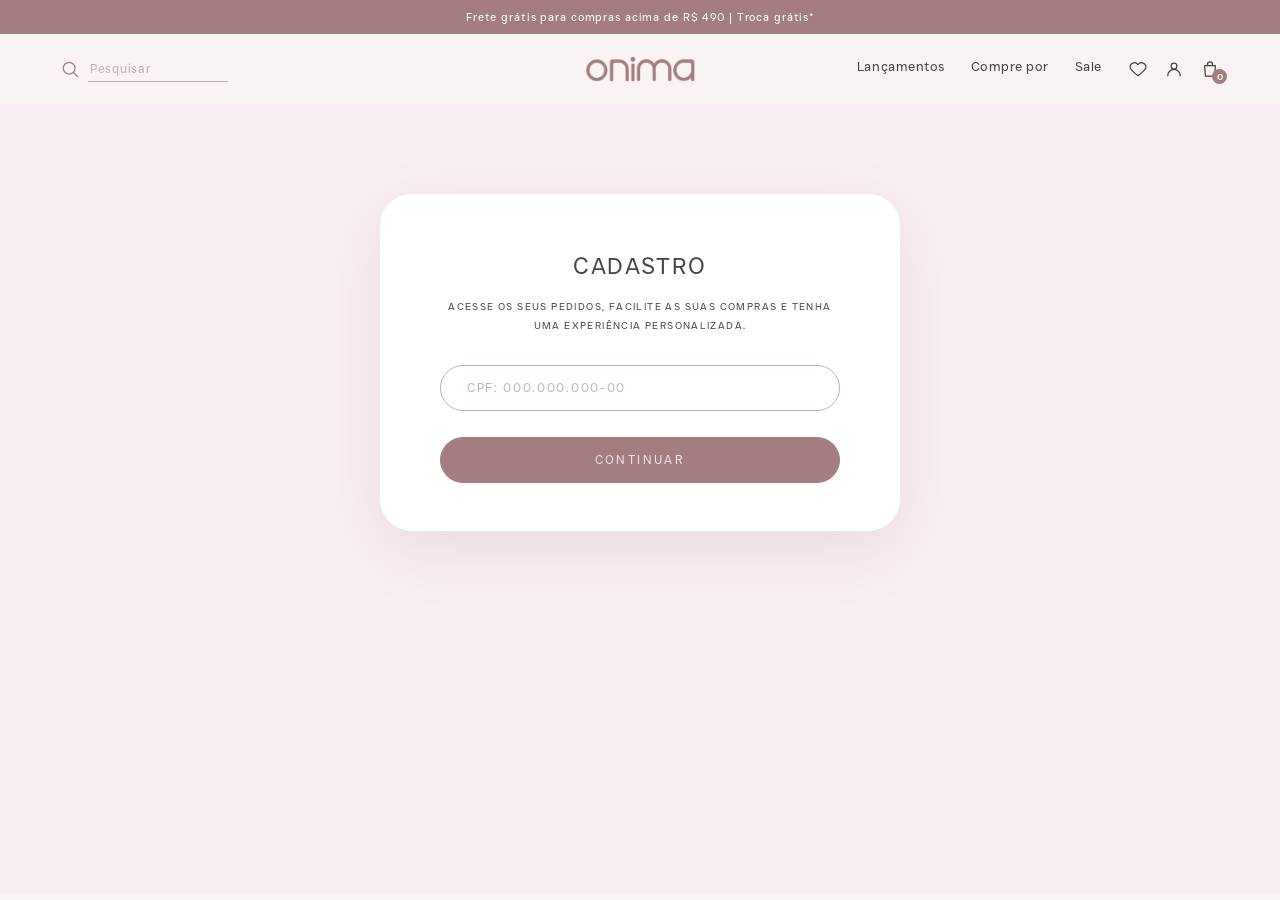
==== commit 2f41a433: "Atualizacao do site" ====
--- a/cadastro.html
+++ b/cadastro.html
@@ -5,7 +5,7 @@
   <meta name="viewport" content="width=device-width, initial-scale=1.0">
   <title>Cadastro — ONIMA</title>
   <meta name="description" content="Crie sua conta ONIMA e tenha uma experiência personalizada.">
-  <link rel="icon" href="data:image/svg+xml,%3Csvg xmlns='http://www.w3.org/2000/svg' viewBox='0 0 32 32'%3E%3Ccircle cx='16' cy='16' r='13' fill='none' stroke='%23A47D80' stroke-width='3'/%3E%3C/svg%3E">
+  <link rel="icon" type="image/png" href="assets/img/favicon.png">
   <link rel="stylesheet" href="css/style.css">
 </head>
 <body>
@@ -28,7 +28,7 @@
         </form>
       </div>
 
-      <a class="on-logo" href="index.html">onima</a>
+      <a class="on-logo" href="index.html"><img src="assets/img/logo-onima.png" alt="ONIMA"></a>
 
       <div class="on-header__right">
         <nav class="on-nav" aria-label="Navegação principal">
--- a/css/style.css
+++ b/css/style.css
@@ -288,6 +288,13 @@
   line-height: 1;
 }
 .on-logo:hover { color: var(--rosy); opacity: 0.85; }
+
+/* Logotipo em imagem (extraído do vetor oficial) */
+.on-logo img {
+  height: 26px;
+  width: auto;
+  display: block;
+}
 
 .on-header__right {
   display: flex;
@@ -818,6 +825,13 @@
 .on-news__msg.is-error { color: #ffd9d9; }
 .on-news__mark { color: rgba(255, 255, 255, 0.85); }
 .on-news__mark .on-icon { width: 62px; height: 62px; }
+.on-news__mark img {
+  width: 62px;
+  height: 62px;
+  object-fit: contain;
+  display: block;
+  opacity: 0.9;
+}
 
 /* ============================================================
    FOOTER
@@ -837,6 +851,12 @@
   color: var(--rosy);
   text-transform: lowercase;
   line-height: 1;
+}
+
+.on-footer__logo img {
+  height: 42px;
+  width: auto;
+  display: block;
 }
 
 .on-footer__tagline {
@@ -1159,6 +1179,7 @@
   .on-search .on-icon { width: 20px; height: 20px; color: var(--black); }
   .on-iconbtn--user { display: none; }
   .on-logo { font-size: 26px; }
+  .on-logo img { height: 22px; }
   .on-header__inner { height: 62px; }
   .on-header__icons { gap: 14px; }
 
@@ -1847,6 +1868,11 @@
   color: var(--rosy);
   line-height: 1;
 }
+.on-sobre__logo img {
+  height: 36px;
+  width: auto;
+  display: inline-block;
+}
 .on-sobre__signature {
   margin-top: 14px;
   font-family: var(--font-script);
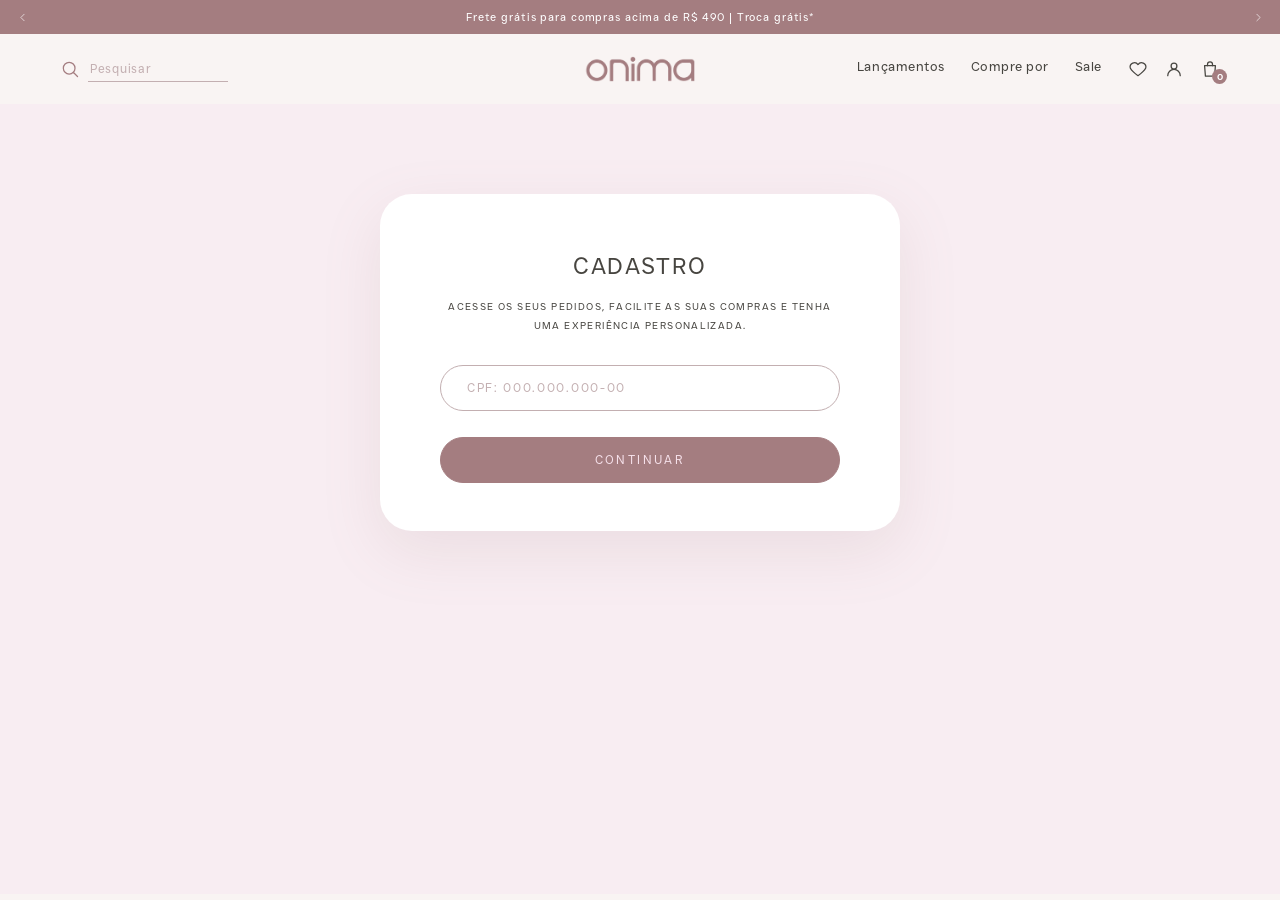
==== commit ec4f70d7: "correcoes" ====
--- a/cadastro.html
+++ b/cadastro.html
@@ -11,7 +11,18 @@
 <body>
 
   <!-- SECTION: announcement-bar -->
-  <div class="on-topbar">Frete grátis para compras acima de R$ 490 | Troca grátis*</div>
+  <div class="on-topbar" data-topbar>
+    <button class="on-topbar__arrow on-topbar__arrow--prev" type="button" aria-label="Mensagem anterior" data-topbar-prev>
+      <svg class="on-icon" viewBox="0 0 24 24" fill="none" stroke="currentColor" stroke-width="1.6" stroke-linecap="round" stroke-linejoin="round"><path d="M15 6l-6 6 6 6"/></svg>
+    </button>
+    <div class="on-topbar__track">
+      <p class="on-topbar__item is-active">Frete grátis para compras acima de R$ 490 | Troca grátis*</p>
+      <p class="on-topbar__item" aria-hidden="true">Cupom de Primeira Compra: PRIMEIRACOMPRA</p>
+    </div>
+    <button class="on-topbar__arrow on-topbar__arrow--next" type="button" aria-label="Próxima mensagem" data-topbar-next>
+      <svg class="on-icon" viewBox="0 0 24 24" fill="none" stroke="currentColor" stroke-width="1.6" stroke-linecap="round" stroke-linejoin="round"><path d="M9 6l6 6-6 6"/></svg>
+    </button>
+  </div>
 
   <!-- SECTION: header -->
   <header class="on-header">
@@ -143,7 +154,7 @@
         <div class="on-accordion__panel">
           <div>
             <ul class="on-menu__links">
-              <li><a href="#">Trocas e Devoluções</a></li>
+              <li><a href="trocas.html">Trocas e Devoluções</a></li>
               <li><a href="#">Perguntas Frequentes</a></li>
               <li><a href="#">Fale Conosco</a></li>
               <li><a href="#">Meus Pedidos</a></li>
@@ -313,7 +324,7 @@
         <div class="on-accordion__panel">
           <div>
             <ul class="on-menu__links">
-              <li><a href="#">Trocas e Devoluções</a></li>
+              <li><a href="trocas.html">Trocas e Devoluções</a></li>
               <li><a href="#">Perguntas Frequentes</a></li>
               <li><a href="#">Fale Conosco</a></li>
               <li><a href="#">Meus Pedidos</a></li>
--- a/css/style.css
+++ b/css/style.css
@@ -214,18 +214,174 @@
 @media (prefers-reduced-motion: reduce) {
   html { scroll-behavior: auto; }
   [data-reveal] { opacity: 1; transform: none; transition: none; }
+  .on-topbar__item.is-active,
+  .on-topbar__item.is-leaving { animation: none; }
+  .on-topbar__item.is-leaving { visibility: hidden; }
 }
 
 /* ============================================================
    HEADER
    ============================================================ */
 .on-topbar {
+  position: relative;
   background: var(--rosy);
   color: #fff;
   text-align: center;
   font-size: 11px;
   letter-spacing: 0.08em;
-  padding: 8px 16px;
+  padding: 8px 48px;
+}
+
+/* Barra de anúncio em slider: mensagens empilhadas na mesma célula do grid,
+   assim a altura da barra é a da maior mensagem e não muda ao trocar. */
+.on-topbar__track { display: grid; }
+.on-topbar__item {
+  grid-area: 1 / 1;
+  display: flex;
+  align-items: center;
+  justify-content: center;
+  opacity: 0;
+  visibility: hidden;
+}
+
+.on-topbar__item.is-active {
+  opacity: 1;
+  visibility: visible;
+}
+
+/* A mensagem que entra desliza de um lado; a que sai desliza para o outro.
+   `is-ready` só entra na primeira troca, para a barra não animar ao carregar
+   a página; `is-reverse` inverte o sentido quando se usa a seta anterior. */
+.on-topbar.is-ready .on-topbar__item.is-active {
+  animation: on-topbar-in 0.45s ease both;
+}
+.on-topbar.is-ready .on-topbar__item.is-leaving {
+  visibility: visible;
+  animation: on-topbar-out 0.45s ease both;
+}
+.on-topbar.is-ready.is-reverse .on-topbar__item.is-active { animation-name: on-topbar-in-rev; }
+.on-topbar.is-ready.is-reverse .on-topbar__item.is-leaving { animation-name: on-topbar-out-rev; }
+
+@keyframes on-topbar-in {
+  from { opacity: 0; transform: translateX(30px); }
+  to { opacity: 1; transform: translateX(0); }
+}
+@keyframes on-topbar-out {
+  from { opacity: 1; transform: translateX(0); }
+  to { opacity: 0; transform: translateX(-30px); }
+}
+@keyframes on-topbar-in-rev {
+  from { opacity: 0; transform: translateX(-30px); }
+  to { opacity: 1; transform: translateX(0); }
+}
+@keyframes on-topbar-out-rev {
+  from { opacity: 1; transform: translateX(0); }
+  to { opacity: 0; transform: translateX(30px); }
+}
+
+.on-topbar__arrow {
+  position: absolute;
+  top: 50%;
+  transform: translateY(-50%);
+  width: 28px;
+  height: 28px;
+  display: inline-flex;
+  align-items: center;
+  justify-content: center;
+  color: rgba(255, 255, 255, 0.75);
+  transition: color var(--ease);
+}
+.on-topbar__arrow:hover { color: #fff; }
+.on-topbar__arrow--prev { left: 8px; }
+.on-topbar__arrow--next { right: 8px; }
+.on-topbar__arrow .on-icon { width: 13px; height: 13px; }
+
+/* ============================================================
+   PÁGINA DE CONTEÚDO (Trocas e Devoluções)
+   ============================================================ */
+.on-legal { padding-top: 56px; }
+
+.on-legal__head { text-align: center; }
+
+.on-legal__title {
+  font-size: 25px;
+  font-weight: 400;
+  letter-spacing: 0.16em;
+  text-transform: uppercase;
+  color: var(--rosy);
+}
+
+.on-legal__breadcrumb {
+  display: flex;
+  align-items: center;
+  justify-content: center;
+  gap: 10px;
+  margin-top: 16px;
+  font-size: 10.5px;
+  letter-spacing: 0.14em;
+  text-transform: uppercase;
+  color: var(--onima);
+}
+.on-legal__breadcrumb a:hover { color: var(--rosy); }
+
+.on-legal__body {
+  max-width: 720px;
+  margin: 0 auto;
+  padding-top: 56px;
+  border-top: 1px solid rgba(164, 125, 128, 0.22);
+  margin-top: 46px;
+}
+.on-legal__body p {
+  font-size: 14px;
+  line-height: 1.95;
+  margin-bottom: 22px;
+}
+.on-legal__body strong { font-weight: 600; }
+
+.on-legal__intro { color: var(--black); }
+
+.on-legal__h2 {
+  margin: 52px 0 18px;
+  font-size: 15px;
+  font-weight: 600;
+  letter-spacing: 0.16em;
+  text-transform: uppercase;
+  color: var(--rosy);
+}
+
+.on-legal__body ol,
+.on-legal__body ul {
+  margin: 0 0 22px;
+  padding-left: 22px;
+}
+.on-legal__body li {
+  font-size: 14px;
+  line-height: 1.95;
+  margin-bottom: 12px;
+  padding-left: 6px;
+}
+.on-legal__body li::marker { color: var(--onima); }
+
+.on-legal__link {
+  color: var(--rosy);
+  text-decoration: underline;
+  text-underline-offset: 3px;
+}
+.on-legal__link:hover { color: var(--black); }
+
+.on-legal__note {
+  border-left: 1px solid var(--onima);
+  padding-left: 20px;
+  font-size: 13.5px !important;
+  color: var(--black);
+}
+
+.on-legal__close {
+  margin-top: 52px;
+  padding-top: 28px;
+  border-top: 1px solid rgba(164, 125, 128, 0.22);
+  font-size: 13.5px !important;
+  color: var(--rosy);
 }
 
 .on-header {
@@ -359,7 +515,10 @@
    ============================================================ */
 .on-menu {
   position: fixed;
-  inset: 0;
+  top: 0;
+  right: 0;
+  bottom: 0;
+  left: 0;
   z-index: 100;
   background: var(--off-white);
   display: flex;
@@ -439,23 +598,34 @@
   overflow: hidden;
 }
 .on-menu__banner img {
+  display: block;
   width: 100%;
-  aspect-ratio: 223 / 100;
+  height: 160px; /* fallback p/ navegadores sem aspect-ratio */
   object-fit: cover;
+}
+@supports (aspect-ratio: 1 / 1) {
+  .on-menu__banner img {
+    height: auto;
+    aspect-ratio: 223 / 100;
+  }
 }
 .on-menu__banner-content {
   position: absolute;
-  inset: 0;
+  top: 0;
+  right: 0;
+  bottom: 0;
+  left: 0;
+  width: 100%;
   display: flex;
   flex-direction: column;
   justify-content: center;
-  gap: 12px;
   padding: 20px 24px;
   color: #fff;
 }
+.on-menu__banner-content > * + * { margin-top: 12px; } /* fallback p/ gap em flex */
 .on-menu__banner-content .on-eyebrow { color: rgba(255, 255, 255, 0.9); }
 .on-menu__banner-title {
-  font-size: 19px;
+  font-size: 15px;
   font-weight: 400;
   letter-spacing: 0.02em;
   line-height: 1.35;
@@ -511,7 +681,10 @@
 .on-hero::after {
   content: '';
   position: absolute;
-  inset: 0;
+  top: 0;
+  right: 0;
+  bottom: 0;
+  left: 0;
   background: linear-gradient(90deg, rgba(249, 244, 243, 0.28) 0%, rgba(249, 244, 243, 0) 55%);
   pointer-events: none;
 }
@@ -647,7 +820,10 @@
 .on-strip::after {
   content: '';
   position: absolute;
-  inset: 0;
+  top: 0;
+  right: 0;
+  bottom: 0;
+  left: 0;
   background: linear-gradient(90deg, rgba(71, 69, 64, 0.38) 0%, rgba(71, 69, 64, 0) 55%);
   pointer-events: none;
 }
@@ -1335,7 +1511,10 @@
    ============================================================ */
 .on-overlay {
   position: fixed;
-  inset: 0;
+  top: 0;
+  right: 0;
+  bottom: 0;
+  left: 0;
   z-index: 90;
   background: rgba(71, 69, 64, 0.45);
   opacity: 0;
@@ -1611,7 +1790,10 @@
 }
 .on-account__banner-content {
   position: absolute;
-  inset: 0;
+  top: 0;
+  right: 0;
+  bottom: 0;
+  left: 0;
   display: flex;
   flex-direction: column;
   justify-content: center;
@@ -1739,7 +1921,10 @@
 .on-journal-hero::after {
   content: '';
   position: absolute;
-  inset: 0;
+  top: 0;
+  right: 0;
+  bottom: 0;
+  left: 0;
   background: linear-gradient(180deg, rgba(71, 69, 64, 0) 45%, rgba(71, 69, 64, 0.3) 100%);
   pointer-events: none;
 }
@@ -1914,4 +2099,13 @@
 
   .on-sobre__imgs { grid-template-columns: 1fr; gap: 20px; margin: 48px auto; }
   .on-sobre__signature { font-size: 25px; }
-}
+
+  .on-topbar { padding-left: 34px; padding-right: 34px; }
+  .on-topbar__arrow--prev { left: 2px; }
+  .on-topbar__arrow--next { right: 2px; }
+
+  .on-legal { padding-top: 36px; }
+  .on-legal__title { font-size: 19px; }
+  .on-legal__body { padding-top: 40px; margin-top: 34px; }
+  .on-legal__h2 { margin-top: 42px; font-size: 14px; }
+}
